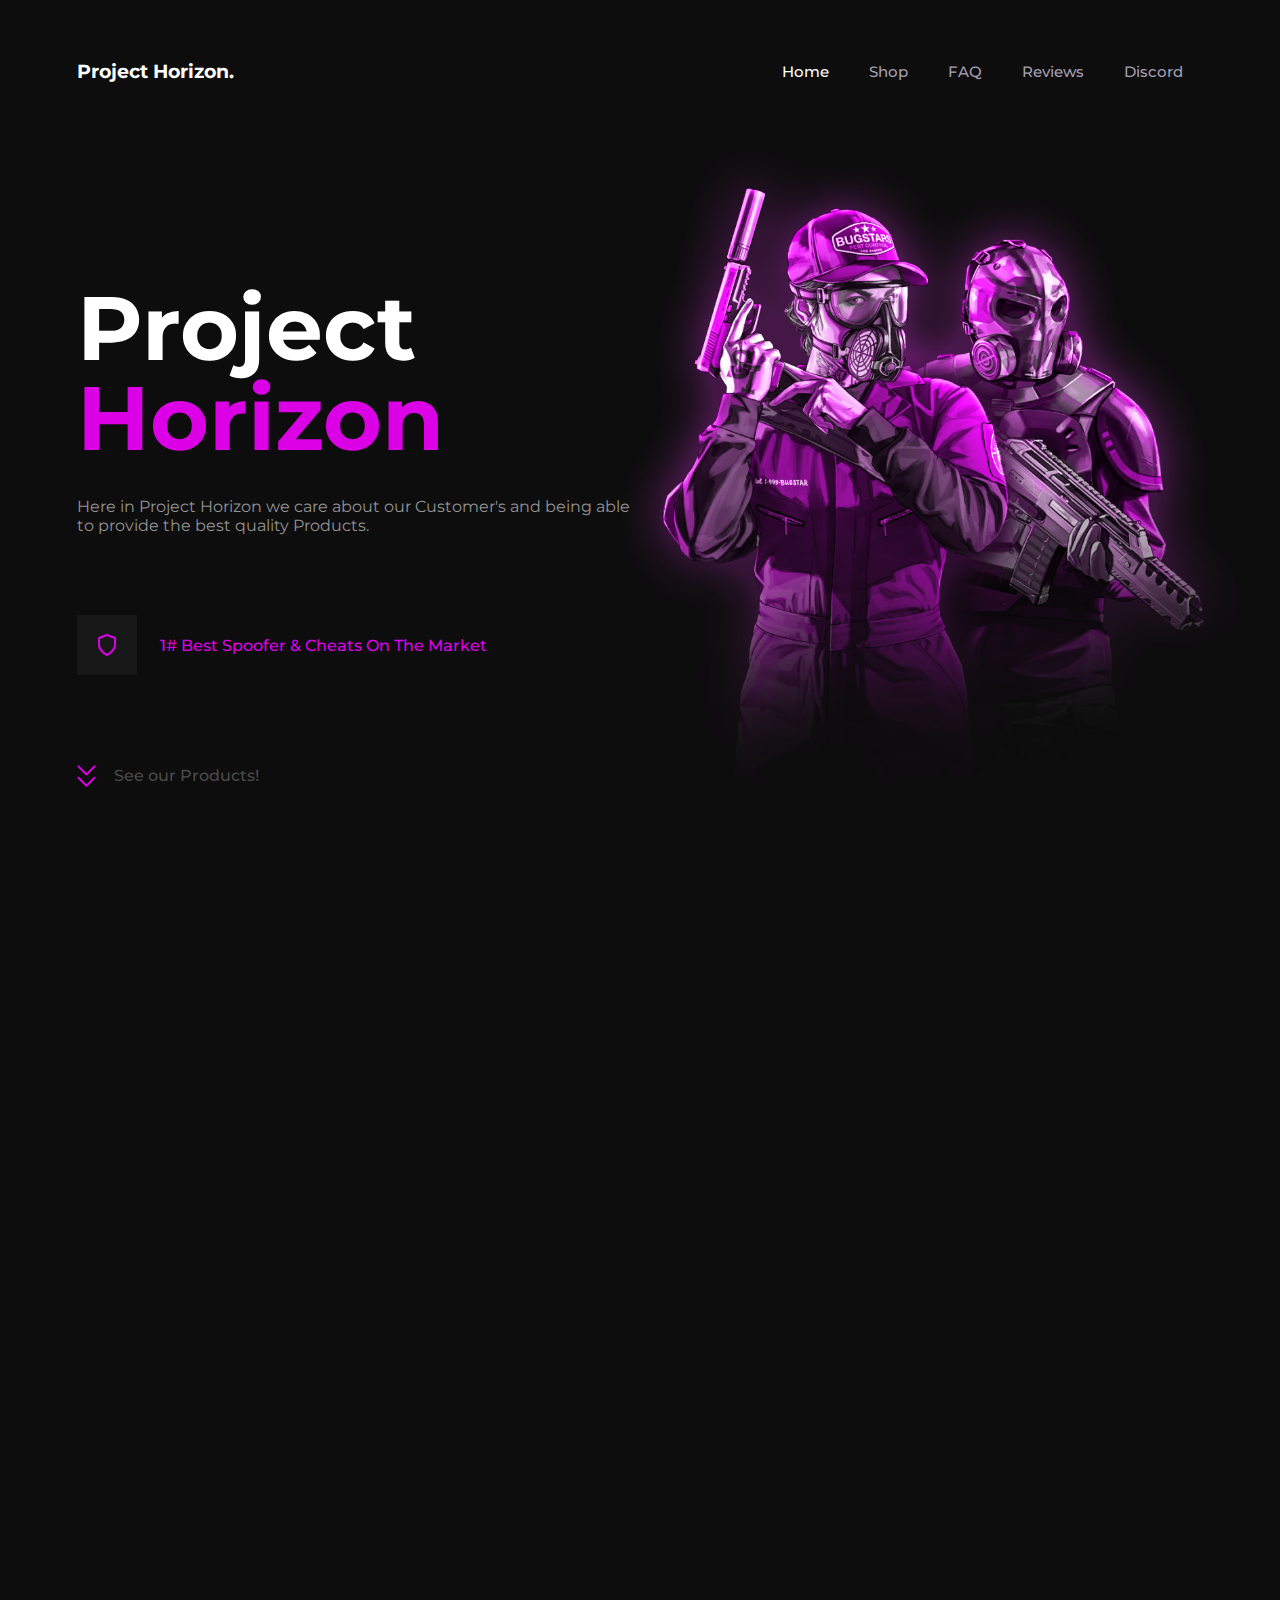
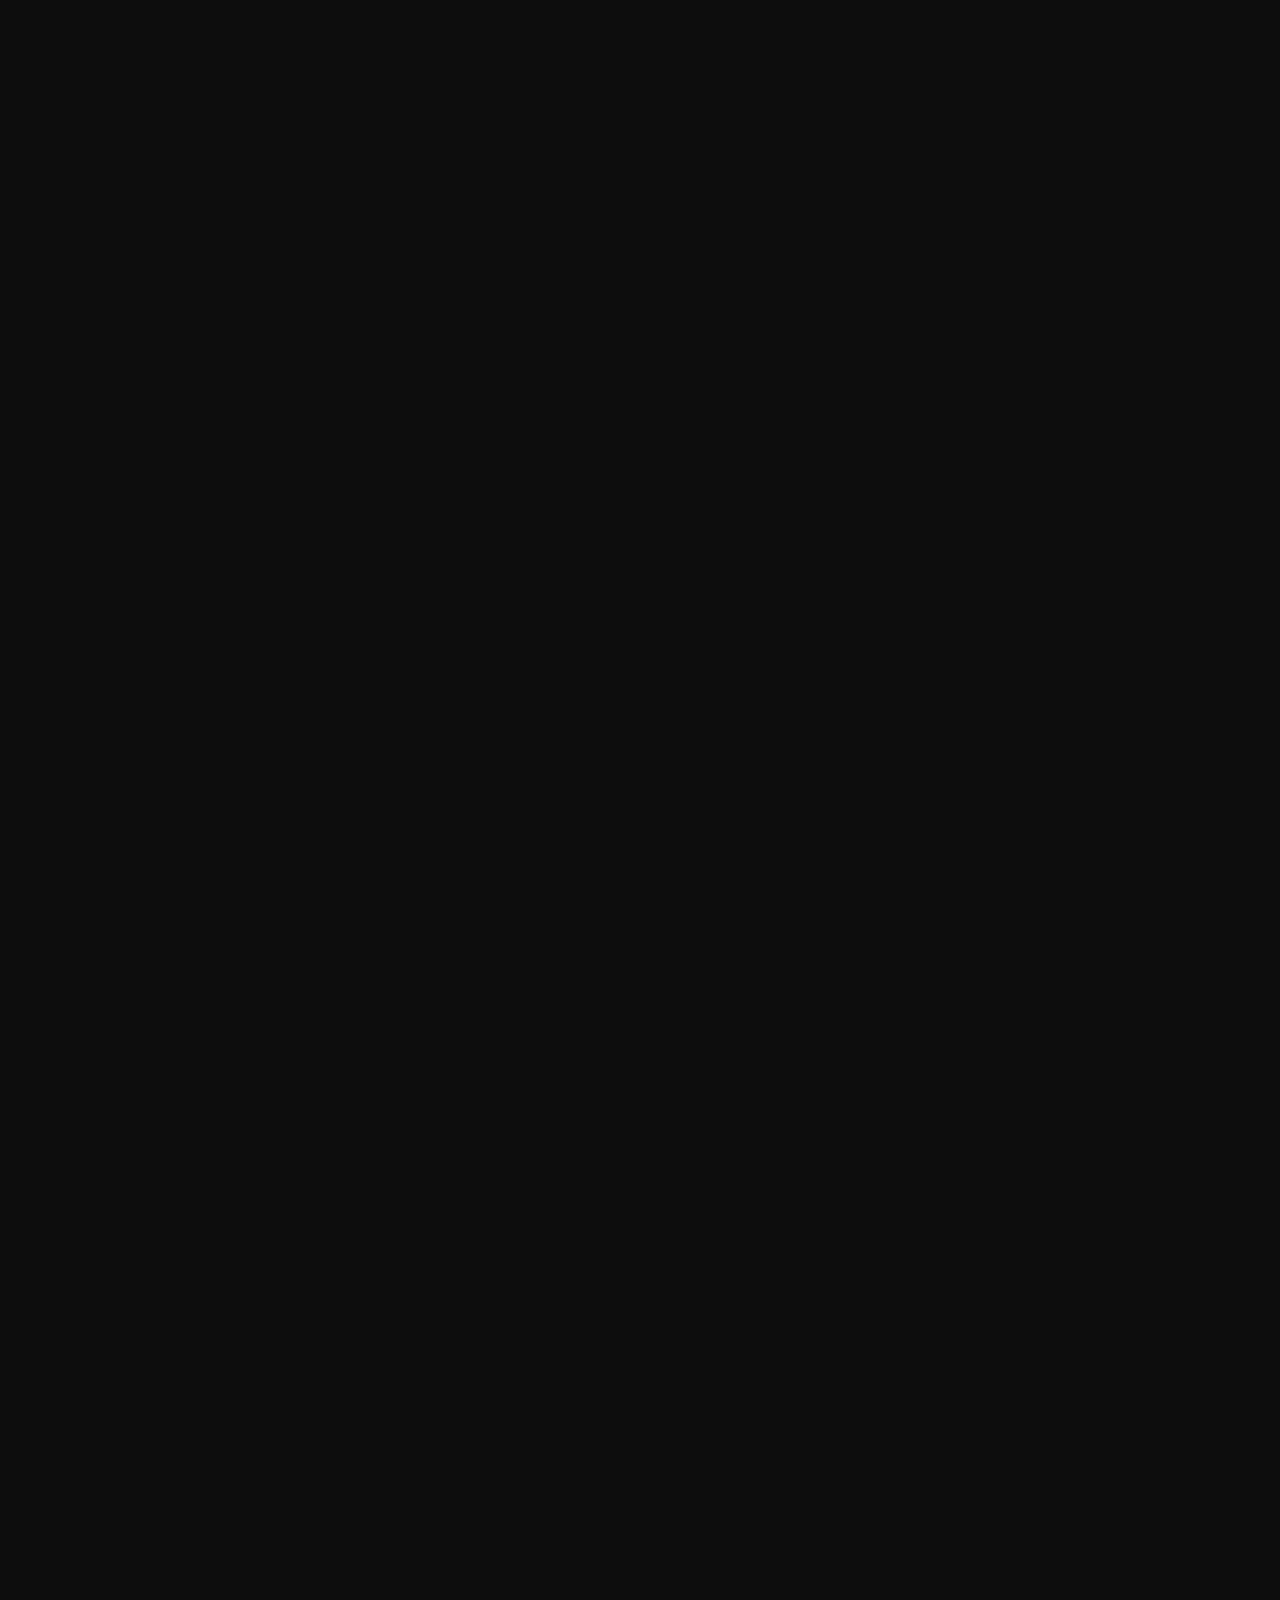
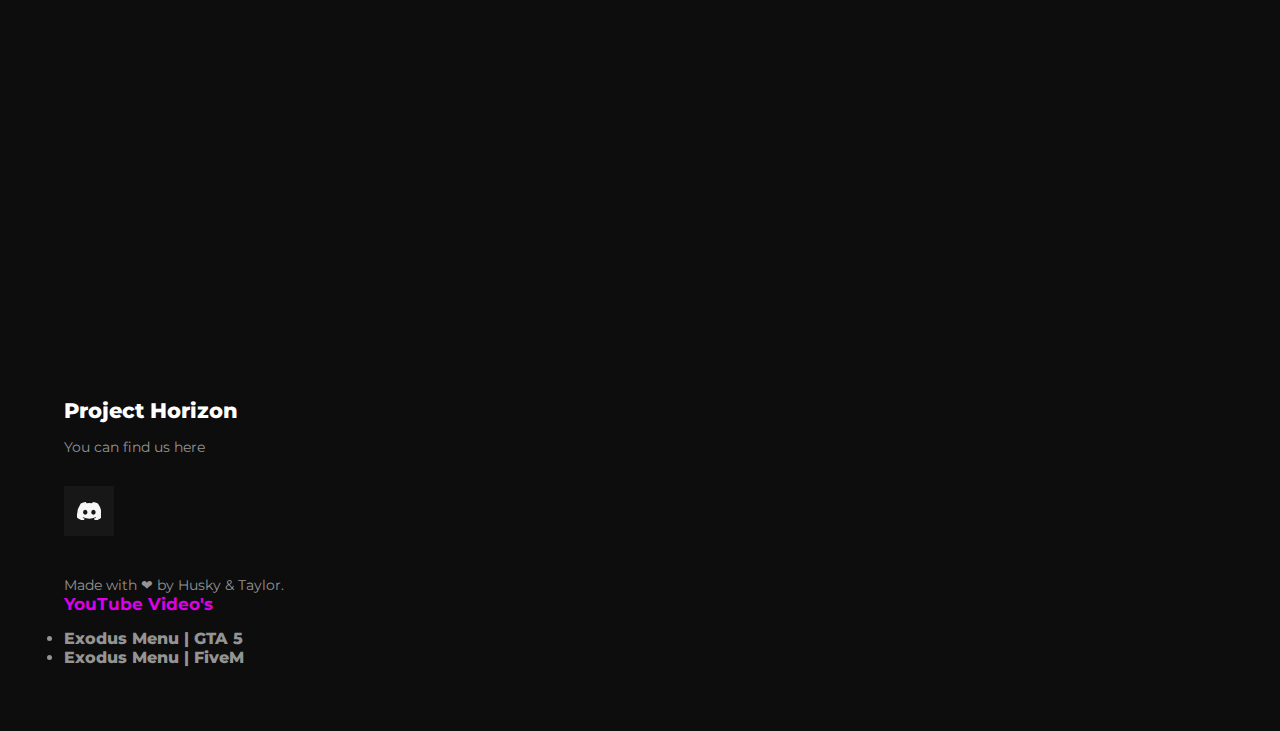
==== oldindex.html @ 467a7814 "Update oldindex.html" ====
<!doctype html>
<html lang="en">
<head>

    <meta charset="UTF-8">
    <meta name="viewport"
          content="width=device-width, user-scalable=no, initial-scale=1.0, maximum-scale=1.0, minimum-scale=1.0">
    <meta http-equiv="X-UA-Compatible" content="ie=edge">
    <title>Project Horizon</title>
    <link rel="icon" type="image/png" href="logo.gif">
    <meta property="og:author" content="Made with ❤ by Husky & Taylor">
    <meta property="og:title" content="Project Horizon">
    <meta property="og:description" content="Best Store for FiveM & Fortnite Stuff and Spoofer!">
    <meta property="og:image" content="https://media.discordapp.net/attachments/1210986960844230666/1210987012300218428/static_1.png?ex=65ec8e8a&is=65da198a&hm=c82b6a578f6dd87b42984895f320e7ad347f257f00403b26d12f9d85b99ec0ca&=&format=webp&quality=lossless">
    <meta property="og:url" content=" ">
    <meta content="#5865F2" data-react-helmet="true" name="theme-color" />
    
    <!--  CSS  -->
    <link rel="stylesheet" href="https://cdn.sellix.io/static/css/embed.css">
    <link rel="stylesheet" href="assets/css/colors.css">
    <link rel="stylesheet" href="assets/css/general.css">
    <link rel="stylesheet" href="./assets/css/navbar.css">
    <link rel="stylesheet" href="./assets/css/header.css">
    <link rel="stylesheet" href="./assets/css/about.css">
    <link rel="stylesheet" href="./assets/css/shop.css">
    <link rel="stylesheet" href="./assets/css/faq.css">
    <link rel="stylesheet" href="./assets/css/reviews.css">
    <link rel="stylesheet" href="./assets/css/footer.css">

</head>
<body>

<div class="app">

    <div class="section__navbar">
        <div class="navbar">
            <div class="navbar__header">
                <a href="" class="navbar__brand">
                    Project Horizon.
                </a>

                <div class="navbar__menu" onclick="navbar()">
                    <svg xmlns="http://www.w3.org/2000/svg" width="20" height="14" viewBox="0 0 20 14">
                        <g id="menu" transform="translate(-2 -5)">
                            <line id="Line_1" data-name="Line 1" x2="15" transform="translate(6 12)" fill="none"
                                  stroke="#fff" stroke-linecap="round" stroke-linejoin="round" stroke-width="2"/>
                            <line id="Line_2" data-name="Line 2" x2="18" transform="translate(3 6)" fill="none"
                                  stroke="#fff" stroke-linecap="round" stroke-linejoin="round" stroke-width="2"/>
                            <line id="Line_3" data-name="Line 3" x2="18" transform="translate(3 18)" fill="none"
                                  stroke="#fff" stroke-linecap="round" stroke-linejoin="round" stroke-width="2"/>
                        </g>
                    </svg>
                </div>
            </div>

            <div class="navbar__nav" id="navbarNav">

                <ul>
                    <a class='navbar__href' href='/'>
                        <li class="navbar__link active">Home</li>
                    </a>
                    <a class='navbar__href' href='/#shop'>
                        <li class="navbar__link">Shop</li>
                    </a>
                    <a class='navbar__href' href='/#faq'>
                        <li class="navbar__link">FAQ</li>
                    </a>
                    <a class='navbar__href' href='/#reviews'>
                        <li class="navbar__link">Reviews</li>
                    </a>
                    </a>
                    <a class='navbar__href' href='https://discord.gg/xCcTd9R7WG' target="_blank">
                        <li class="navbar__link">Discord</li>
                    </a>
<!-- <a href="terms.html" class="navbar__href"> 
    <li class="navbar__link">Terms</li>
</a> -->

                </ul>

            </div>

        </div>

    </div>

    <div class="section__header animation">

        <div class="header__circle">

                <img class="micheal" src="./assets/img/char-both.png"  alt="">


        </div>

        <div class="header__content">


            <h1 class="header__title">
                <span>Project</span>
                Horizon
                
            </h1>

            <p class="header__description">
                Here in Project Horizon we care about our Customer's and being able to provide the best quality Products.
            </p>

            <div class="header__info">
                <div class="header__square">
                    <svg xmlns="http://www.w3.org/2000/svg" width="18" height="22" viewBox="0 0 18 22">
                        <path id="shield" d="M12,22s8-4,8-10V5L12,2,4,5v7C4,18,12,22,12,22Z"
                              transform="translate(-3 -1)" fill="none" stroke="#0070ff" stroke-linecap="round"
                              stroke-linejoin="round" stroke-width="2"/>
                    </svg>
                </div>
                1# Best Spoofer & Cheats On The Market
            </div>

            <a href="#shop" class="header__arrow">
                <svg class="header__arrow__icon" xmlns="http://www.w3.org/2000/svg" width="18.949" height="21.759" viewBox="0 0 18.949 21.759">
                    <g id="chevrons-down" transform="translate(-5.586 -4.586)">
                        <path id="Path_1" data-name="Path 1" d="M7,13l8.06,8.06L23.121,13" transform="translate(0 4.285)" fill="none" stroke="#4a4a4a" stroke-linecap="round" stroke-linejoin="round" stroke-width="2"/>
                        <path id="Path_2" data-name="Path 2" d="M7,6l8.06,8.06L23.121,6" fill="none" stroke="#4a4a4a" stroke-linecap="round" stroke-linejoin="round" stroke-width="2"/>
                    </g>
                </svg>

                See our Products!
            </a>

        </div>

    </div>

    <div id="shop" class="section__shop animation">

        <h1 class="shop__title">Shop</h1>
        <p class="shop__description">- Best Store for FiveM and other more Games..</p>

        <div class="shop__categories">

            <div class="shop__category active" data-category-index="1">
                FiveM
            </div>
            
            <div class="shop__category" data-category-index="2">
                Fortnite
            </div>

            <div class="shop__category" data-category-index="3">
                GTA 5
            </div>

            
        </div>


        <div class="shop__cards" id="category-1">

            <div class="row">

<div class="col-lg-4">
    <div class="shop__card">
        <img class="shop__icon" src="https://cdn.discordapp.com/attachments/1210986960844230666/1210987063097426003/standard_1.gif?ex=65ec8e96&is=65da1996&hm=a2190d89557ef2be9531307404c32d0a5b08fa68f4cd0dd2d098171549d607f7&" width="58" height="68">
        <h2 class="shop__card__title">Project Horizon</h2>
        <p class="shop__card__description">Project Horizon is the Best Undetected FiveM Cheat. with many Troll Options and other Nice Stuff!</p>
        <p class="shop__card__price">Price <span>14.99$</span></p>
        <div data-sellix-product="65d9f8b37f051" type="submit" alt="Buy Now with sellix.io" class="shop__card__purchase">
            <svg class="shop__card__icon" xmlns="http://www.w3.org/2000/svg" width="16.586" height="17.624" viewBox="0 0 15.586 16.624">
               <g id="shopping-bag" transform="translate(1 1)">
                    <path id="Path_3" data-name="Path 3" d="M5.194,2,3,4.925V15.161a1.462,1.462,0,0,0,1.462,1.462H14.7a1.462,1.462,0,0,0,1.462-1.462V4.925L13.968,2Z" transform="translate(-2.575 -2)" fill="none" stroke="#0070ff" stroke-linecap="round" stroke-linejoin="round" stroke-width="2"/>
                    <line id="Line_2" data-name="Line 2" x2="13.586" transform="translate(0 2.736)" fill="none" stroke="#0070ff" stroke-linecap="round" stroke-linejoin="round" stroke-width="2"/>
                    <path id="Path_4" data-name="Path 4" d="M13.849,10A2.925,2.925,0,0,1,8,10" transform="translate(-3.92 -4.151)" fill="none" stroke="#0070ff" stroke-linecap="round" stroke-linejoin="round" stroke-width="2"/>
            </svg>
            Purchase
        </div>
    </div>
</div>



<script>
    function openLinkInNewTab(link) {
        // Use window.open to open the link in a new tab
        window.open(link, '_blank');
    }
</script>
                
    


                



            </div>

        </div>
    <div class="shop__cards" id="category-2" style="display: none;">

        <div class="row">

            <div class="col-lg-4">
                <div class="shop__card">
                    <img class="shop__icon" src="https://cdn.discordapp.com/attachments/1210986960844230666/1210987063097426003/standard_1.gif?ex=65ec8e96&is=65da1996&hm=a2190d89557ef2be9531307404c32d0a5b08fa68f4cd0dd2d098171549d607f7&" width="58" height="68">
                    <h2 class="shop__card__title">Fortnite Cheat</h2>
                    <p class="shop__card__description">We Selling the Best Undetected Fortnite Cheat!</p>
                    <p class="shop__card__price">Price <span>29.99$</span></p>
                    <div data-sellix-group="65dcdecfa6529" type="submit" alt="Buy Now with sellix.io" class="shop__card__purchase">
                        <svg class="shop__card__icon" xmlns="http://www.w3.org/2000/svg" width="16.586" height="17.624" viewBox="0 0 15.586 16.624">
                            <g id="shopping-bag" transform="translate(1 1)">
                                <path id="Path_3" data-name="Path 3" d="M5.194,2,3,4.925V15.161a1.462,1.462,0,0,0,1.462,1.462H14.7a1.462,1.462,0,0,0,1.462-1.462V4.925L13.968,2Z" transform="translate(-2.575 -2)" fill="none" stroke="#0070ff" stroke-linecap="round" stroke-linejoin="round" stroke-width="2"/>
                                <line id="Line_2" data-name="Line 2" x2="13.586" transform="translate(0 2.736)" fill="none" stroke="#0070ff" stroke-linecap="round" stroke-linejoin="round" stroke-width="2"/>
                                <path id="Path_4" data-name="Path 4" d="M13.849,10A2.925,2.925,0,0,1,8,10" transform="translate(-3.92 -4.151)" fill="none" stroke="#0070ff" stroke-linecap="round" stroke-linejoin="round" stroke-width="2"/>
                            </g>
                        </svg>
                        Purchase
                    </div>
                </div>
            </div>
            <div class="col-lg-4">
                <div class="shop__card">
                    <img class="shop__icon" src="https://cdn.discordapp.com/attachments/1210986960844230666/1210987063097426003/standard_1.gif?ex=65ec8e96&is=65da1996&hm=a2190d89557ef2be9531307404c32d0a5b08fa68f4cd0dd2d098171549d607f7&" width="58" height="68">
                    <h2 class="shop__card__title">Fortnite Spoofer</h2>
                    <p class="shop__card__description">If you got Banned in Fortnite then you are here in the right place.</p>
                    <p class="shop__card__price">Price <span>24.99$</span></p>
                    <div data-sellix-product="65d9d39a22340" type="submit" alt="Buy Now with sellix.io" class="shop__card__purchase">
                        <svg class="shop__card__icon" xmlns="http://www.w3.org/2000/svg" width="16.586" height="17.624" viewBox="0 0 15.586 16.624">
                            <g id="shopping-bag" transform="translate(1 1)">
                                <path id="Path_3" data-name="Path 3" d="M5.194,2,3,4.925V15.161a1.462,1.462,0,0,0,1.462,1.462H14.7a1.462,1.462,0,0,0,1.462-1.462V4.925L13.968,2Z" transform="translate(-2.575 -2)" fill="none" stroke="#0070ff" stroke-linecap="round" stroke-linejoin="round" stroke-width="2"/>
                                <line id="Line_2" data-name="Line 2" x2="13.586" transform="translate(0 2.736)" fill="none" stroke="#0070ff" stroke-linecap="round" stroke-linejoin="round" stroke-width="2"/>
                                <path id="Path_4" data-name="Path 4" d="M13.849,10A2.925,2.925,0,0,1,8,10" transform="translate(-3.92 -4.151)" fill="none" stroke="#0070ff" stroke-linecap="round" stroke-linejoin="round" stroke-width="2"/>
                            </g>
                        </svg>
                        Purchase
                    </div>
                </div>
                               
            </div>

                
    


                

              </div>
            
          </div>
        <div class="shop__cards" id="category-3" style="display: none;">

            <div class="row">

<div class="col-lg-4">
    <div class="shop__card">
        <img class="shop__icon" src="https://cdn.discordapp.com/attachments/1210986960844230666/1210987063097426003/standard_1.gif?ex=65ec8e96&is=65da1996&hm=a2190d89557ef2be9531307404c32d0a5b08fa68f4cd0dd2d098171549d607f7&" width="58" height="68">
        <h2 class="shop__card__title">Exodus GTA</h2>
        <p class="shop__card__description">Exodus is the Best Free Undetected GTA5 Online Mod Menu..</p>
        <p class="shop__card__price">Price <span>FREE</span></p>
        <div class="shop__card__purchase" onclick="openLinkInNewTab('Exodus.exe')">
            <svg class="download-icon" xmlns="http://www.w3.org/2000/svg" width="16" height="16" viewBox="0 0 16 16">
                <g id="download-icon" transform="translate(1 1)">
                    <!-- Arrow pointing down -->
                    <path id="Path_3" data-name="Path 3" d="M8,13.621,2.879,8.5H5.464V2h4.657V8.5H13.7Z" transform="translate(-2.575 -2)" fill="none" stroke="#0070ff" stroke-linecap="round" stroke-linejoin="round" stroke-width="2"/>
                    <!-- Line under the arrow -->
                    <line id="Line_2" data-name="Line 2" x2="13.586" transform="translate(0 12.736)" fill="none" stroke="#0070ff" stroke-linecap="round" stroke-linejoin="round" stroke-width="2"/>
                </g>
            </svg>
            Download
        </div>

        <!-- Add another button below -->
        <div class="shop__card__purchase" onclick="openLinkInNewTab('AnotherLink.exe')">
            <!-- You can customize the icon and text for the new button as needed -->
            <svg class="another-icon" xmlns="http://www.w3.org/2000/svg" width="16" height="16" viewBox="0 0 16 16">
                <!-- Add your icon path here -->
            </svg>
            Another Action
        </div>
    </div>
</div>

                
            </div>
        
            </div>
        </div>

    </div>
</div>


    <div id="reviews" class="section__reviews animation">

        <h1 class="reviews__title">Reviews</h1>

        <div class="reviews__cards">

            <div class="row">

                <div class="col-lg-4">

                    <div class="reviews__card">

                        <h3 class="reviews__card__name">Duploo</h3>

                        <div class="reviews__stars">

                            <svg xmlns="http://www.w3.org/2000/svg" width="22" height="21.02" viewBox="0 0 22 21.02">
                                <path id="star"
                                      d="M12,2l3.09,6.26L22,9.27l-5,4.87,1.18,6.88L12,17.77,5.82,21.02,7,14.14,2,9.27,8.91,8.26Z"
                                      transform="translate(-1 -1)" fill="none" stroke="#0070ff" stroke-linecap="round"
                                      stroke-linejoin="round" stroke-width="2"/>
                            </svg>

                            <svg xmlns="http://www.w3.org/2000/svg" width="22" height="21.02" viewBox="0 0 22 21.02">
                                <path id="star"
                                      d="M12,2l3.09,6.26L22,9.27l-5,4.87,1.18,6.88L12,17.77,5.82,21.02,7,14.14,2,9.27,8.91,8.26Z"
                                      transform="translate(-1 -1)" fill="none" stroke="#0070ff" stroke-linecap="round"
                                      stroke-linejoin="round" stroke-width="2"/>
                            </svg>

                            <svg xmlns="http://www.w3.org/2000/svg" width="22" height="21.02" viewBox="0 0 22 21.02">
                                <path id="star"
                                      d="M12,2l3.09,6.26L22,9.27l-5,4.87,1.18,6.88L12,17.77,5.82,21.02,7,14.14,2,9.27,8.91,8.26Z"
                                      transform="translate(-1 -1)" fill="none" stroke="#0070ff" stroke-linecap="round"
                                      stroke-linejoin="round" stroke-width="2"/>
                            </svg>

                            <svg xmlns="http://www.w3.org/2000/svg" width="22" height="21.02" viewBox="0 0 22 21.02">
                                <path id="star"
                                      d="M12,2l3.09,6.26L22,9.27l-5,4.87,1.18,6.88L12,17.77,5.82,21.02,7,14.14,2,9.27,8.91,8.26Z"
                                      transform="translate(-1 -1)" fill="none" stroke="#0070ff" stroke-linecap="round"
                                      stroke-linejoin="round" stroke-width="2"/>
                            </svg>

                            <svg class="reviews__negative" xmlns="http://www.w3.org/2000/svg" width="22" height="21.02" viewBox="0 0 22 21.02">
                                <path id="star"
                                      d="M12,2l3.09,6.26L22,9.27l-5,4.87,1.18,6.88L12,17.77,5.82,21.02,7,14.14,2,9.27,8.91,8.26Z"
                                      transform="translate(-1 -1)" fill="none" stroke="#949494" stroke-linecap="round"
                                      stroke-linejoin="round" stroke-width="2"/>
                            </svg>

                        </div>

                        <p class="reviews__card__review">
                            10/10 spoofer
                        </p>

                    </div>

                </div>

                <div class="col-lg-4">

                    <div class="reviews__card">

                        <h3 class="reviews__card__name">KH4N🐐</h3>

                        <div class="reviews__stars">

                            <svg xmlns="http://www.w3.org/2000/svg" width="22" height="21.02" viewBox="0 0 22 21.02">
                                <path id="star"
                                      d="M12,2l3.09,6.26L22,9.27l-5,4.87,1.18,6.88L12,17.77,5.82,21.02,7,14.14,2,9.27,8.91,8.26Z"
                                      transform="translate(-1 -1)" fill="none" stroke="#0070ff" stroke-linecap="round"
                                      stroke-linejoin="round" stroke-width="2"/>
                            </svg>

                            <svg xmlns="http://www.w3.org/2000/svg" width="22" height="21.02" viewBox="0 0 22 21.02">
                                <path id="star"
                                      d="M12,2l3.09,6.26L22,9.27l-5,4.87,1.18,6.88L12,17.77,5.82,21.02,7,14.14,2,9.27,8.91,8.26Z"
                                      transform="translate(-1 -1)" fill="none" stroke="#0070ff" stroke-linecap="round"
                                      stroke-linejoin="round" stroke-width="2"/>
                            </svg>

                            <svg xmlns="http://www.w3.org/2000/svg" width="22" height="21.02" viewBox="0 0 22 21.02">
                                <path id="star"
                                      d="M12,2l3.09,6.26L22,9.27l-5,4.87,1.18,6.88L12,17.77,5.82,21.02,7,14.14,2,9.27,8.91,8.26Z"
                                      transform="translate(-1 -1)" fill="none" stroke="#0070ff" stroke-linecap="round"
                                      stroke-linejoin="round" stroke-width="2"/>
                            </svg>

                            <svg xmlns="http://www.w3.org/2000/svg" width="22" height="21.02" viewBox="0 0 22 21.02">
                                <path id="star"
                                      d="M12,2l3.09,6.26L22,9.27l-5,4.87,1.18,6.88L12,17.77,5.82,21.02,7,14.14,2,9.27,8.91,8.26Z"
                                      transform="translate(-1 -1)" fill="none" stroke="#0070ff" stroke-linecap="round"
                                      stroke-linejoin="round" stroke-width="2"/>
                            </svg>

                            <svg xmlns="http://www.w3.org/2000/svg" width="22" height="21.02" viewBox="0 0 22 21.02">
                                <path id="star"
                                      d="M12,2l3.09,6.26L22,9.27l-5,4.87,1.18,6.88L12,17.77,5.82,21.02,7,14.14,2,9.27,8.91,8.26Z"
                                      transform="translate(-1 -1)" fill="none" stroke="#949494" stroke-linecap="round"
                                      stroke-linejoin="round" stroke-width="2"/>
                            </svg>

                        </div>

                        <p class="reviews__card__review">
                            +rep bought a lifetime key honestly loved their ui simple and clean 0 ego reply fast best in the cord tbh
                        </p>

                    </div>

                </div>

                <div class="col-lg-4">

                    <div class="reviews__card">

                        <h3 class="reviews__card__name">floogy                        </h3>

                        <div class="reviews__stars">

                            <svg xmlns="http://www.w3.org/2000/svg" width="22" height="21.02" viewBox="0 0 22 21.02">
                                <path id="star"
                                      d="M12,2l3.09,6.26L22,9.27l-5,4.87,1.18,6.88L12,17.77,5.82,21.02,7,14.14,2,9.27,8.91,8.26Z"
                                      transform="translate(-1 -1)" fill="none" stroke="#0070ff" stroke-linecap="round"
                                      stroke-linejoin="round" stroke-width="2"/>
                            </svg>

                            <svg xmlns="http://www.w3.org/2000/svg" width="22" height="21.02" viewBox="0 0 22 21.02">
                                <path id="star"
                                      d="M12,2l3.09,6.26L22,9.27l-5,4.87,1.18,6.88L12,17.77,5.82,21.02,7,14.14,2,9.27,8.91,8.26Z"
                                      transform="translate(-1 -1)" fill="none" stroke="#0070ff" stroke-linecap="round"
                                      stroke-linejoin="round" stroke-width="2"/>
                            </svg>

                            <svg xmlns="http://www.w3.org/2000/svg" width="22" height="21.02" viewBox="0 0 22 21.02">
                                <path id="star"
                                      d="M12,2l3.09,6.26L22,9.27l-5,4.87,1.18,6.88L12,17.77,5.82,21.02,7,14.14,2,9.27,8.91,8.26Z"
                                      transform="translate(-1 -1)" fill="none" stroke="#0070ff" stroke-linecap="round"
                                      stroke-linejoin="round" stroke-width="2"/>
                            </svg>

                            <svg xmlns="http://www.w3.org/2000/svg" width="22" height="21.02" viewBox="0 0 22 21.02">
                                <path id="star"
                                      d="M12,2l3.09,6.26L22,9.27l-5,4.87,1.18,6.88L12,17.77,5.82,21.02,7,14.14,2,9.27,8.91,8.26Z"
                                      transform="translate(-1 -1)" fill="none" stroke="#0070ff" stroke-linecap="round"
                                      stroke-linejoin="round" stroke-width="2"/>
                            </svg>

                            <svg xmlns="http://www.w3.org/2000/svg" width="22" height="21.02" viewBox="0 0 22 21.02">
                                <path id="star"
                                      d="M12,2l3.09,6.26L22,9.27l-5,4.87,1.18,6.88L12,17.77,5.82,21.02,7,14.14,2,9.27,8.91,8.26Z"
                                      transform="translate(-1 -1)" fill="none" stroke="#949494" stroke-linecap="round"
                                      stroke-linejoin="round" stroke-width="2"/>
                            </svg>

                        </div>

                        <p class="reviews__card__review">
                            +rep the mdf best spoofer i have never see, fast unban, clean design, easy spoof
                        </p>

                    </div>

                </div>

                <div class="col-lg-4">

                    <div class="reviews__card">

                        <h3 class="reviews__card__name">Michnea                        </h3>

                        <div class="reviews__stars">

                            <svg xmlns="http://www.w3.org/2000/svg" width="22" height="21.02" viewBox="0 0 22 21.02">
                                <path id="star"
                                      d="M12,2l3.09,6.26L22,9.27l-5,4.87,1.18,6.88L12,17.77,5.82,21.02,7,14.14,2,9.27,8.91,8.26Z"
                                      transform="translate(-1 -1)" fill="none" stroke="#0070ff" stroke-linecap="round"
                                      stroke-linejoin="round" stroke-width="2"/>
                            </svg>

                            <svg xmlns="http://www.w3.org/2000/svg" width="22" height="21.02" viewBox="0 0 22 21.02">
                                <path id="star"
                                      d="M12,2l3.09,6.26L22,9.27l-5,4.87,1.18,6.88L12,17.77,5.82,21.02,7,14.14,2,9.27,8.91,8.26Z"
                                      transform="translate(-1 -1)" fill="none" stroke="#0070ff" stroke-linecap="round"
                                      stroke-linejoin="round" stroke-width="2"/>
                            </svg>

                            <svg xmlns="http://www.w3.org/2000/svg" width="22" height="21.02" viewBox="0 0 22 21.02">
                                <path id="star"
                                      d="M12,2l3.09,6.26L22,9.27l-5,4.87,1.18,6.88L12,17.77,5.82,21.02,7,14.14,2,9.27,8.91,8.26Z"
                                      transform="translate(-1 -1)" fill="none" stroke="#0070ff" stroke-linecap="round"
                                      stroke-linejoin="round" stroke-width="2"/>
                            </svg>

                            <svg xmlns="http://www.w3.org/2000/svg" width="22" height="21.02" viewBox="0 0 22 21.02">
                                <path id="star"
                                      d="M12,2l3.09,6.26L22,9.27l-5,4.87,1.18,6.88L12,17.77,5.82,21.02,7,14.14,2,9.27,8.91,8.26Z"
                                      transform="translate(-1 -1)" fill="none" stroke="#0070ff" stroke-linecap="round"
                                      stroke-linejoin="round" stroke-width="2"/>
                            </svg>

                            <svg xmlns="http://www.w3.org/2000/svg" width="22" height="21.02" viewBox="0 0 22 21.02">
                                <path id="star"
                                      d="M12,2l3.09,6.26L22,9.27l-5,4.87,1.18,6.88L12,17.77,5.82,21.02,7,14.14,2,9.27,8.91,8.26Z"
                                      transform="translate(-1 -1)" fill="none" stroke="#949494" stroke-linecap="round"
                                      stroke-linejoin="round" stroke-width="2"/>
                            </svg>

                        </div>

                        <p class="reviews__card__review">
                            +rep BEST OF THE BEST SPOFF,Now i hacking on fplayt very good
                        </p>

                    </div>

                </div>

            </div>

        </div>

    </div>

    <div id="faq" class="section__faq animation">

        <h1 class="faq__title">FAQ</h1>
        <p class="faq__description"> </p>

        <div class="faq__cards">

            <div class="row">

                <div class="col-lg-2">

                    <div class="faq__card">

                        <div class="faq__card__text">
                            <h2 class="faq__card__text__title">Buy with Gift Card's?</h2>
                            <p class="faq__card__description"></p>
                        </div>

                        <div class="faq__card__plus">
                            <svg xmlns="http://www.w3.org/2000/svg" width="21" height="20" viewBox="0 0 21 20">
                                <g id="plus" transform="translate(1 0.818)">
                                    <line id="Line_3" data-name="Line 3" y2="18" transform="translate(10 0.182)"
                                          fill="none" stroke="#0070ff" stroke-linecap="round" stroke-linejoin="round"
                                          stroke-width="2"/>
                                    <line id="Line_4" data-name="Line 4" x2="19" transform="translate(0 9.182)"
                                          fill="none" stroke="#0070ff" stroke-linecap="round" stroke-linejoin="round"
                                          stroke-width="2"/>
                                </g>
                            </svg>
                        </div>

                    </div>

                    <div class="faq__card__content" style="display: none;">
                        To Buy with Gift Card's Open a Ticket in our Discord.                    </div>

                </div>

                <div class="col-lg-2">

                    <div class="faq__card">

                        <div class="faq__card__text">
                            <h2 class="faq__card__text__title">Buy with PayPal?</h2>
                        </div>

                        <div class="faq__card__plus">
                            <svg xmlns="http://www.w3.org/2000/svg" width="21" height="20" viewBox="0 0 21 20">
                                <g id="plus" transform="translate(1 0.818)">
                                    <line id="Line_3" data-name="Line 3" y2="18" transform="translate(10 0.182)"
                                          fill="none" stroke="#0070ff" stroke-linecap="round" stroke-linejoin="round"
                                          stroke-width="2"/>
                                    <line id="Line_4" data-name="Line 4" x2="19" transform="translate(0 9.182)"
                                          fill="none" stroke="#0070ff" stroke-linecap="round" stroke-linejoin="round"
                                          stroke-width="2"/>
                                </g>
                            </svg>
                        </div>

                    </div>

                    <div class="faq__card__content" style="display: none;">
                        To Buy with PayPal Open a Ticket in our Discord.                     </div>

                </div>

                <div class="col-lg-2">

                    <div class="faq__card">

                        <div class="faq__card__text">
                            <h2 class="faq__card__text__title">BAN</h2>
                        </div>

                        <div class="faq__card__plus">
                            <svg xmlns="http://www.w3.org/2000/svg" width="21" height="20" viewBox="0 0 21 20">
                                <g id="plus" transform="translate(1 0.818)">
                                    <line id="Line_3" data-name="Line 3" y2="18" transform="translate(10 0.182)"
                                          fill="none" stroke="#0070ff" stroke-linecap="round" stroke-linejoin="round"
                                          stroke-width="2"/>
                                    <line id="Line_4" data-name="Line 4" x2="19" transform="translate(0 9.182)"
                                          fill="none" stroke="#0070ff" stroke-linecap="round" stroke-linejoin="round"
                                          stroke-width="2"/>
                                </g>
                            </svg>
                        </div>
                    </div>

                    <div class="faq__card__content" style="display: none;">
                        Can i get Banned in other Games for use Project Horizon? No                    </div>

                </div>

                <div class="col-lg-2">

                    <div class="faq__card">

                        <div class="faq__card__text">
                            <h2 class="faq__card__text__title">Stream Proof</h2>
                        </div>

                        <div class="faq__card__plus">
                            <svg xmlns="http://www.w3.org/2000/svg" width="21" height="20" viewBox="0 0 21 20">
                                <g id="plus" transform="translate(1 0.818)">
                                    <line id="Line_3" data-name="Line 3" y2="18" transform="translate(10 0.182)"
                                          fill="none" stroke="#0070ff" stroke-linecap="round" stroke-linejoin="round"
                                          stroke-width="2"/>
                                    <line id="Line_4" data-name="Line 4" x2="19" transform="translate(0 9.182)"
                                          fill="none" stroke="#0070ff" stroke-linecap="round" stroke-linejoin="round"
                                          stroke-width="2"/>
                                </g>
                            </svg>
                        </div>

                    </div>

                    <div class="faq__card__content" style="display: none;">
                        This Software have Stream Proof? Yes                    </div>

                </div>

            </div>

        </div>

    </div>

    <div class="section__footer">

        <div class="row ">

            <div class="col-lg-2">

                <a href="" class="footer__brand">
                   Project Horizon
                </a>

                <div class="footer__description">
                   You can find us here
                </div>

                <div class="footer__social">

                    <a href="https://discord.gg/Bk27rJ8agv">
                        <div class="footer__social__square">
                            <svg xmlns="http://www.w3.org/2000/svg" width="24.674" height="18.799"
                                 viewBox="0 0 24.674 18.799">
                                <path id="discord-brands"
                                      d="M46.92,33.587a.063.063,0,0,0-.032-.029A20.355,20.355,0,0,0,41.865,32a.076.076,0,0,0-.081.038,14.161,14.161,0,0,0-.625,1.284,18.793,18.793,0,0,0-5.641,0,12.99,12.99,0,0,0-.635-1.284A.079.079,0,0,0,34.8,32a20.3,20.3,0,0,0-5.022,1.557.072.072,0,0,0-.033.028A20.809,20.809,0,0,0,26.1,47.624a.085.085,0,0,0,.032.058A20.464,20.464,0,0,0,32.3,50.8a.08.08,0,0,0,.087-.028,14.611,14.611,0,0,0,1.26-2.05.078.078,0,0,0-.043-.109,13.477,13.477,0,0,1-1.925-.917.079.079,0,0,1-.008-.131c.129-.1.259-.2.382-.3a.076.076,0,0,1,.08-.011,14.6,14.6,0,0,0,12.4,0,.076.076,0,0,1,.081.01c.124.1.253.2.383.3a.079.079,0,0,1-.007.131,12.648,12.648,0,0,1-1.926.916.079.079,0,0,0-.042.11,16.41,16.41,0,0,0,1.259,2.048.078.078,0,0,0,.087.029,20.4,20.4,0,0,0,6.171-3.113.079.079,0,0,0,.032-.057A20.672,20.672,0,0,0,46.92,33.587ZM34.245,44.822a2.5,2.5,0,0,1,0-4.972,2.5,2.5,0,0,1,0,4.972Zm8.2,0a2.5,2.5,0,0,1,0-4.972,2.5,2.5,0,0,1,0,4.972Z"
                                      transform="translate(-26 -31.999)" fill="#f6f6f6"/>
                            </svg>
                        </div>
                    </a>


                </div>
            </ul>
                <div class="footer__copyright">
                </ul>
                    Made with ❤ by Husky & Taylor.
                </ul>
                </div>

                


            </div>

            <div class="col-lg-2">

                <div class="row">

                    <div class="col-lg-2">

                        <h4 class="link__header">YouTube Video's</h4>

                        <ul class="footer__links">
                        </ul>
                            <a href="https://youtu.be/b1hFJQgeyrM" target="_blank"class="footer__link">
                                <li> Exodus Menu | GTA 5
                                </li>
                            </a>
                        </ul>
                        </ul>
                            <a href="https://youtu.be/kxSuYAbNVHo" target="_blank"class="footer__link">
                                <li> Exodus Menu | FiveM
                                </li>
                            </a>
                        </ul>

                    </div>

                </div>

            </div>

        </div>

    </div>

</div>

    <!--  JS  -->
    <script src="https://cdn.sellix.io/static/js/embed.js"></script>
    <script src="https://code.jquery.com/jquery-3.6.1.min.js" integrity="sha256-o88AwQnZB+VDvE9tvIXrMQaPlFFSUTR+nldQm1LuPXQ=" crossorigin="anonymous"></script>
    <script src="./assets/js/navbar.js"></script>
    <script src="./assets/js/shop.js"></script>
    <script src="./assets/js/faq.js"></script>
    <script src="./assets/js/animation.js"></script>
    <script src="snow.js"></script>

</body>
</html>
---- assets/css/colors.css ----
/* ROOT COLORS */

/* DARK - ORANGE */
:root {
    --backgroundMain: rgb(13,13,13);
    --backgroundSecond: rgb(23,23,23);
    --colorMain: #DB00E5;
    --circleColor: #FFFFFF26;
    --colorText: #949494;
    --colorDefault: #fff;
}

/* LIGHT - PURPLE */
/*:root {*/
/*    --backgroundMain: #F9F9F9;*/
/*    --backgroundSecond: #0D0C14;*/
/*    --colorMain: #5536DE;*/
/*    --circleColor: rgba(3, 5, 7, 0.74);*/
/*    --colorText: #8a8891;*/
/*    --colorDefault: #5e5b5b;*/
/*}*/
---- assets/css/general.css ----
/* FONTS */
@import url('https://fonts.googleapis.com/css2?family=Montserrat:wght@100;200;300;400;500;600;700;800;900&display=swap');

/* SCROLLBAR */
::-webkit-scrollbar {
	width: 8px;
}

::-webkit-scrollbar-track {
	box-shadow: inset 0 0 5px rgba(255, 255, 255, 0);
	border-radius: 0px;
}

::-webkit-scrollbar-thumb {
	background-color: var(--colorMain);
	border-radius: 0px;
}

/* GENERAL */

* {
	padding: 0;
	margin: 0;
}

html {
	width: 100%;
	height: 100%;
	scroll-behavior: smooth;
}

body {
	font-family: 'Montserrat', sans-serif;
	font-weight: 800;
	height: 100%;
	overflow-x: hidden;
    background-color: var(--backgroundMain);
}

a{
    text-decoration: none;
}

path, line{
    stroke: var(--colorMain)!important;
}

.animation {
    transition: all 0.6s;
    opacity: 0;
    transform: translateY(40px);
}

.animation.show {
    opacity: 1;
    transform: none;
    transition-delay: 0.2s;
}

/* GRID SYSTEM */

.row{
    width: 100%;
    display: flex;
    flex-direction: row;
    flex-wrap: wrap;
    gap: 1%;
}

.col-lg-2{
    width: 49%;
}

.col-lg-4{
    width: 24%;
}

@media only screen and (max-width: 1300px) {
    .row{
        width: 100%;
        display: flex;
        flex-direction: row;
        flex-wrap: wrap;
        gap: 1%;
    }

    .col-lg-2{
        width: 100%;
    }

    .col-lg-4{
        width: 49%;
    }
}

@media only screen and (max-width: 800px) {
    .col-lg-4{
        width: 100%;
    }
}
---- assets/css/navbar.css ----
/* NAVBAR */

.section__navbar{
    margin: 60px 6%;
}

.navbar{
    display: flex;
    flex-direction: row;
    align-items: center;
    justify-content: space-between;
}

.navbar__brand{
    font-weight: bold;
    color: var(--colorDefault);
    font-size: 19px;
    text-decoration: none;
}
.navbar__icon{
    width: 70px;
    max-width: 100%;
}

.navbar__nav ul{
    display: inline-flex;
    flex-direction: row;
    list-style-type: none;
}

.navbar__href{
    text-decoration: none;
}

.navbar__href .active{
    color: var(--colorDefault);
}

.navbar__link{
    margin: 0 20px;
    color: #A49FB4;
    font-weight: 500;
    font-size: 15px;
    transition: .3s;
}

.navbar__link:hover{
    color: var(--colorDefault);
    transition: .3s;
}

.navbar__menu{
    display: none;
}

@media only screen and (max-width: 1100px) {
    .section__navbar{
        margin: 30px 6%;
    }

    .navbar__header{
        display: flex;
        flex-direction: row;
        justify-content: space-between;
        width: 100%;
    }

    .navbar{
        position: relative;
        display: flex;
        flex-direction: column;
        align-items: center;
        justify-content: flex-start;
    }

    .navbar__nav{
        display: none;
    }

    .navbar__nav--active{
        z-index: 999;
        position: absolute;
        display: block;
        margin-top: 50px;
        background-color: var(--backgroundSecond);
        width: 100%;
        padding: 25px 0;
    }

    .navbar__nav ul{
        display: flex;
        flex-direction: column;
    }

    .navbar__link{
        margin: 10px 30px;
    }

    .navbar__menu{
        display: block;
    }
}
---- assets/css/header.css ----
/* HEADER */

.section__header{
    margin: 200px 6%;
}

.header__circle{
    position: relative;
    z-index: 1;
}

.circle{
    filter: drop-shadow(0px 3px 20px rgba(0, 0, 0, 0.16));
    backdrop-filter: blur(30px);
    --webkit-backdrop-filter: blur(30px);
    background-color: var(--circleColor);
    border-radius: 1150px;
}
.micheal {
    position: absolute;
    top: -166px;
    right: -297px;
    width: 1000px;
    height: 665px;
}

.circle__one{
    position: absolute;
    top: -50px;
    right: -140px;
    width: 498px;
    height: 498px;
}

.circle__two{
    position: absolute;
    top: 100px;
    right: 140px;
    width: 419px;
    height: 419px;
}

.circle__three{
    position: absolute;
    top: 10px;
    right: 370px;
    width: 274px;
    height: 274px;
    background-color: var(--colorMain);
}

.header__content{
    position: relative;
    width: 50%;
    z-index: 2;
}

.header__title{
    font-weight: bold;
    font-size: 90px;
    line-height: 90px;
    color: var(--colorMain);
}

.header__title span{
    color: var(--colorDefault);
}

.header__description{
    color: var(--colorText);
    font-weight: normal;
    padding-top: 34px;
}

.header__info{
    padding-top: 80px;
    display: inline-flex;
    align-items: center;
    font-weight: 500;
    color: var(--colorMain);
}

.header__square{
    width: 60px;
    height: 60px;
    background-color: var(--backgroundSecond);
    display: flex;
    justify-content: center;
    align-items: center;
    margin-right: 23px;
}

.header__arrow{
    padding-top: 90px;
    display: flex;
    align-items: center;
    font-weight: 500;
    color: #4A4A4A;
}

.header__arrow__icon{
    margin-right: 18px;
}

@media only screen and (max-width: 1100px) {
    .section__header{
        margin: 150px 6%;
    }

    .header__circle{
        opacity: 0.3;
    }

    .header__content{
        width: 100%;
    }

    .header__title{
        word-break: break-word;
        font-size: 44px;
        line-height: 40px;
    }

    .header__description{
        font-size: 15px;
    }

    .header__info{
        padding-top: 60px;
    }

    .header__square{
        width: 50px;
        height: 50px;
        margin-right: 18px;
    }
}
---- assets/css/about.css ----
/* ABOUT */

.section__about{
    background-color: var(--backgroundSecond);
    padding: 100px 5%;
}

.about__title{
    font-weight: bold;
    font-size: 44px;
    color: var(--colorMain);
}

.about__description{
    color: var(--colorText);
    width: 40%;
    font-weight: normal;
    font-size: 15px;
    padding-top: 10px;
}

.about__info{
    padding-top: 80px;
    margin-bottom: 15px;
    display: flex;
    flex-direction: row;
    align-items: center;
    font-weight: 500;
    color: var(--colorMain);
}

.about__square{
    width: 60px;
    height: 60px;
    background-color: var(--backgroundMain);
    display: flex;
    justify-content: center;
    align-items: center;
    margin-right: 23px;
}

.about__info__text{
    width: 78%;
}

.about__info__title{
    font-size: 18px;
    font-weight: 600;
    margin-bottom: 5px;
}

.about__info__description{
    color: var(--colorText);
    font-weight: 400;
    font-size: 14px;
}

@media only screen and (max-width: 1100px) {
    .section__about{
        padding: 50px 5% 80px;
    }

    .about__title{
        font-size: 38px;
    }

    .about__description{
        width: 100%;
        font-size: 14px;
        padding-top: 5px;
    }

    .about__info{
        padding-top: 60px;
        margin-bottom: 0px;
        display: flex;
        flex-direction: column;
        align-items: flex-start;
    }

    .about__square{
        margin-bottom: 20px;
    }

    .about__info__text {
        width: 100%;
    }
}
---- assets/css/shop.css ----
/* SHOP */

.section__shop{
    width: 90%;
    padding: 100px 5%;
}

.shop__title{
    font-weight: bold;
    font-size: 44px;
    color: var(--colorMain);
}

.shop__description{
    color: var(--colorText);
    width: 40%;
    font-weight: normal;
    font-size: 15px;
    padding-top: 10px;
}

.shop__categories{
    display: flex;
    flex-direction: row;
    flex-wrap: wrap;
    padding-top: 50px;
}

.shop__category{
    margin: 0 15px 15px 0;
    background-color: var(--backgroundSecond);
    color: var(--colorText);
    font-weight: 500;
    padding: 20px 70px;
    cursor: pointer;
    border-radius: 5px;

}

.shop__categories .active, .shop__category:hover{
    color: var(--colorMain);
}

.shop__category:nth-child(1){
    margin-left: 0px;
}

.shop__cards{
    margin-top: 40px;
    border-radius: 5px;
}

.shop__card{
    background-color: var(--backgroundSecond);
    padding: 13% 10%;
    margin-bottom: 22px;
}

.shop__icon{
    width: 70px;
    max-width: 100%;
}


.shop__card__title{
    color: var(--colorMain);
    margin-top: 50px;
}

.shop__card__description{
    color: var(--colorText);
    font-weight: 400;
    font-size: 14px;
    margin-top: 10px;
}

.shop__card__price{
    margin-top: 50px;
    font-weight: 400;
    font-size: 14px;
    color: var(--colorText);
}

.shop__card__price span{
    margin-left: 2px;
    color: var(--colorDefault);
    font-weight: 600;
    font-size: 18px;
}

.shop__card__purchase{
    margin-top: 40px;
    background-color: var(--backgroundMain);
    color: var(--colorMain);
    font-weight: 600;
    font-size: 14px;
    padding: 20px 25px;
    width: 200px;
    display: flex;
    align-items: center;
    cursor: pointer;
    transition: .3s;
    border-radius: 5px;

}

.shop__card__purchase:hover{
    opacity: 0.7;
    transition: .3s;
}

.shop__card__icon{
    margin-right: 17px;
    width: 20px;
}

@media only screen and (max-width: 1100px) {
    .section__shop{
        padding: 50px 5% 80px;
    }

    .shop__title{
        font-size: 38px;
    }

    .shop__description{
        width: 100%;
        font-size: 14px;
        padding-top: 5px;
    }

    .shop__card__purchase{
        width: 150px;
    }
}

@media only screen and (max-width: 900px) {
    .shop__category{
        width: 100%;
        text-align: center;
        margin: 0 0 12px;
    }
}
---- assets/css/faq.css ----
/* FAQ */

.section__faq{
    padding: 0 5% 100px;
}

.faq__title{
    font-weight: bold;
    font-size: 44px;
    color: var(--colorMain);
}

.faq__description{
    color: var(--colorText);
    width: 40%;
    font-weight: normal;
    font-size: 15px;
    padding-top: 10px;
}

.faq__cards{
    margin-top: 50px;
}

.faq__card{
    width: 90%;
    background-color: var(--backgroundSecond);
    padding: 4% 5%;
    display: inline-flex;
    align-items: center;
    justify-content: space-between;
    margin-bottom: 20px;
}

.faq__card__text__title{
    color: var(--colorMain);
}

.faq__card__description{
    color: var(--colorText);
    font-weight: normal;
    font-size: 14px;
    width: 90%;
}

.faq__card__content{
    padding: 15px 2% 50px;
    color: var(--colorText);
    font-weight: normal;
    font-size: 15px;
}

@media only screen and (max-width: 1100px) {
    .section__faq{
        margin-top: -20px;
        padding: -60px 5% 0px;
    }

    .faq__title{
        font-size: 38px;
    }

    .faq__description{
        width: 100%;
        font-size: 14px;
        padding-top: 5px;
    }

    .faq__card{
        width: 90%;
        background-color: var(--backgroundSecond);
        padding: 6% 5%;
        display: inline-flex;
        align-items: center;
        justify-content: space-between;
        margin-bottom: 20px;
    }

    .faq__card__content{
        padding: 15px 2% 50px;
    }

    .faq__card__description{
        width: 80%;
    }

    .faq__card__plus{
        margin-right: 15px;
    }

}
---- assets/css/reviews.css ----
/* REVIEWS */

.section__reviews{
    padding: 5% 5% 100px;
    background-color: var(--backgroundSecond);
}

.reviews__title{
    font-weight: bold;
    font-size: 44px;
    color: var(--colorMain);
}

.reviews__description{
    color: var(--colorText);
    width: 40%;
    font-weight: normal;
    font-size: 15px;
    padding-top: 10px;
}

.reviews__cards{
    padding-top: 50px;
}

.reviews__card{
    background-color: var(--backgroundMain);
    padding: 10%;
    margin-bottom: 20px;
}

.reviews__card__name{
    color: var(--colorMain);
    font-size: 21px;
    margin-bottom: 20px;
}

.reviews__stars{
    margin-bottom: 20px;
}

.reviews__card__review{
    color: var(--colorText);
    font-weight: normal;
    font-size: 14px;
}

.reviews__negative path{
    stroke: var(--colorText)!important;
}

@media only screen and (max-width: 1100px) {
    .section__reviews{
        padding: 60px 5% 80px;
    }

    .reviews__title{
        font-size: 38px;
    }

    .reviews__description{
        width: 100%;
        font-size: 14px;
        padding-top: 5px;
    }
}
---- assets/css/footer.css ----
/* FOOTER */

.section__footer{
    padding: 5%;
}

.footer__brand{
    font-size: 21px;
    color: var(--colorDefault);
}

.footer__description{
    margin-top: 15px;
    font-size: 14px;
    color: var(--colorText);
    width: 60%;
    font-weight: normal;
}

.footer__social{
    margin-top: 30px;
    display: inline-flex;
}

.footer__social__square{
    margin: 0 15px 0 0;
    width: 50px;
    height: 50px;
    background-color: var(--backgroundSecond);
    display: flex;
    justify-content: center;
    align-items: center;
}

.footer__social__square:hover{
    opacity: 0.7;
}

.footer__copyright{
    margin-top: 40px;
    color: var(--colorText);
    font-weight: 400;
    font-size: 14px;
}

.link__header{
    color: var(--colorMain);
    font-size: 17px;
    margin-bottom: 15px;
}

.footer__links{
    list-style-type: square;
    margin-left: 20px;
    font-weight: 500;
    font-size: 14px;
}

.footer__link{
    color: var(--colorText)!important;
    transition: .3s;
}

.footer__link:hover{
    color: var(--colorDefault)!important;
    transition: .3s;
}

.footer__links li{
    margin-bottom: 8px;
}

.section__footer path{
    stroke: none!important;
}

@media only screen and (max-width: 1100px) {
    .section__footer{
        padding: 12% 5% 16%;
    }

    .footer__description {
        width: 80%;
    }

    .footer__copyright{
        margin-bottom: 20px;
    }

    .link__header{
        margin-top: 30px;
    }
}
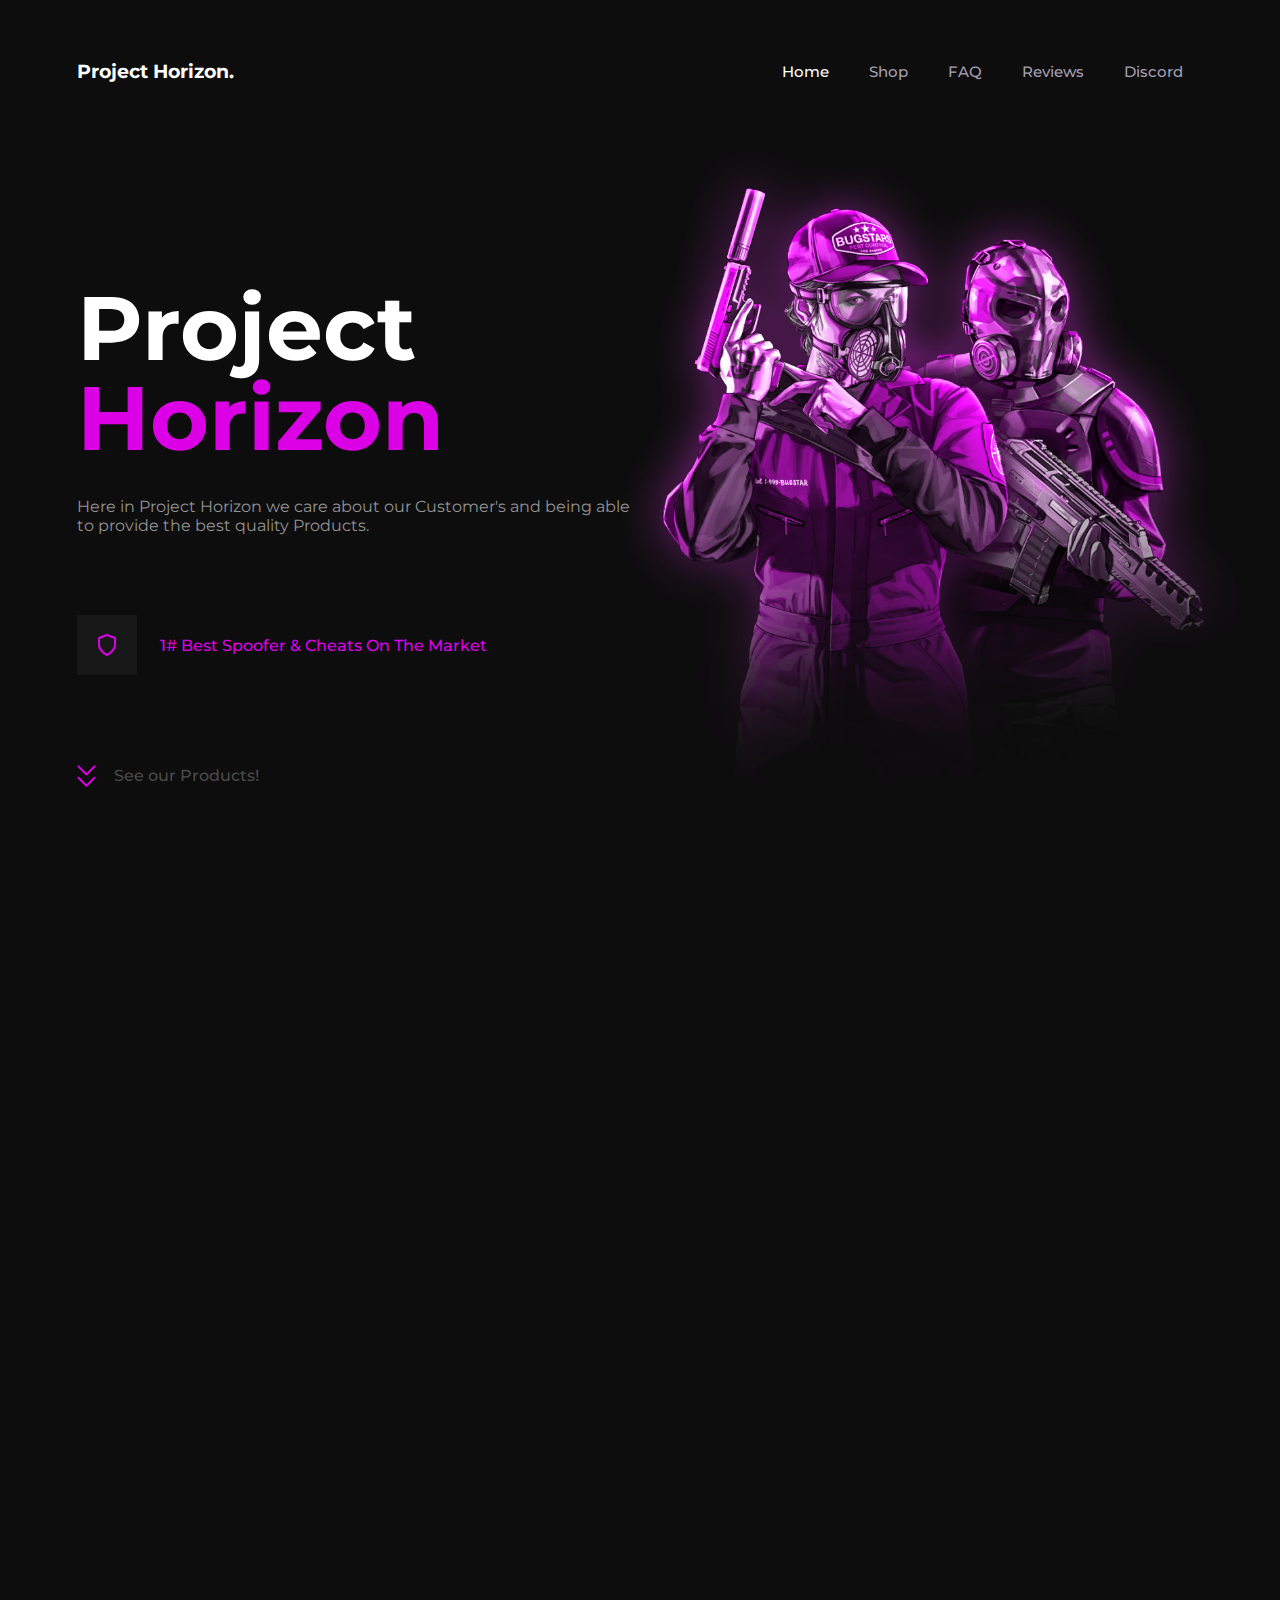
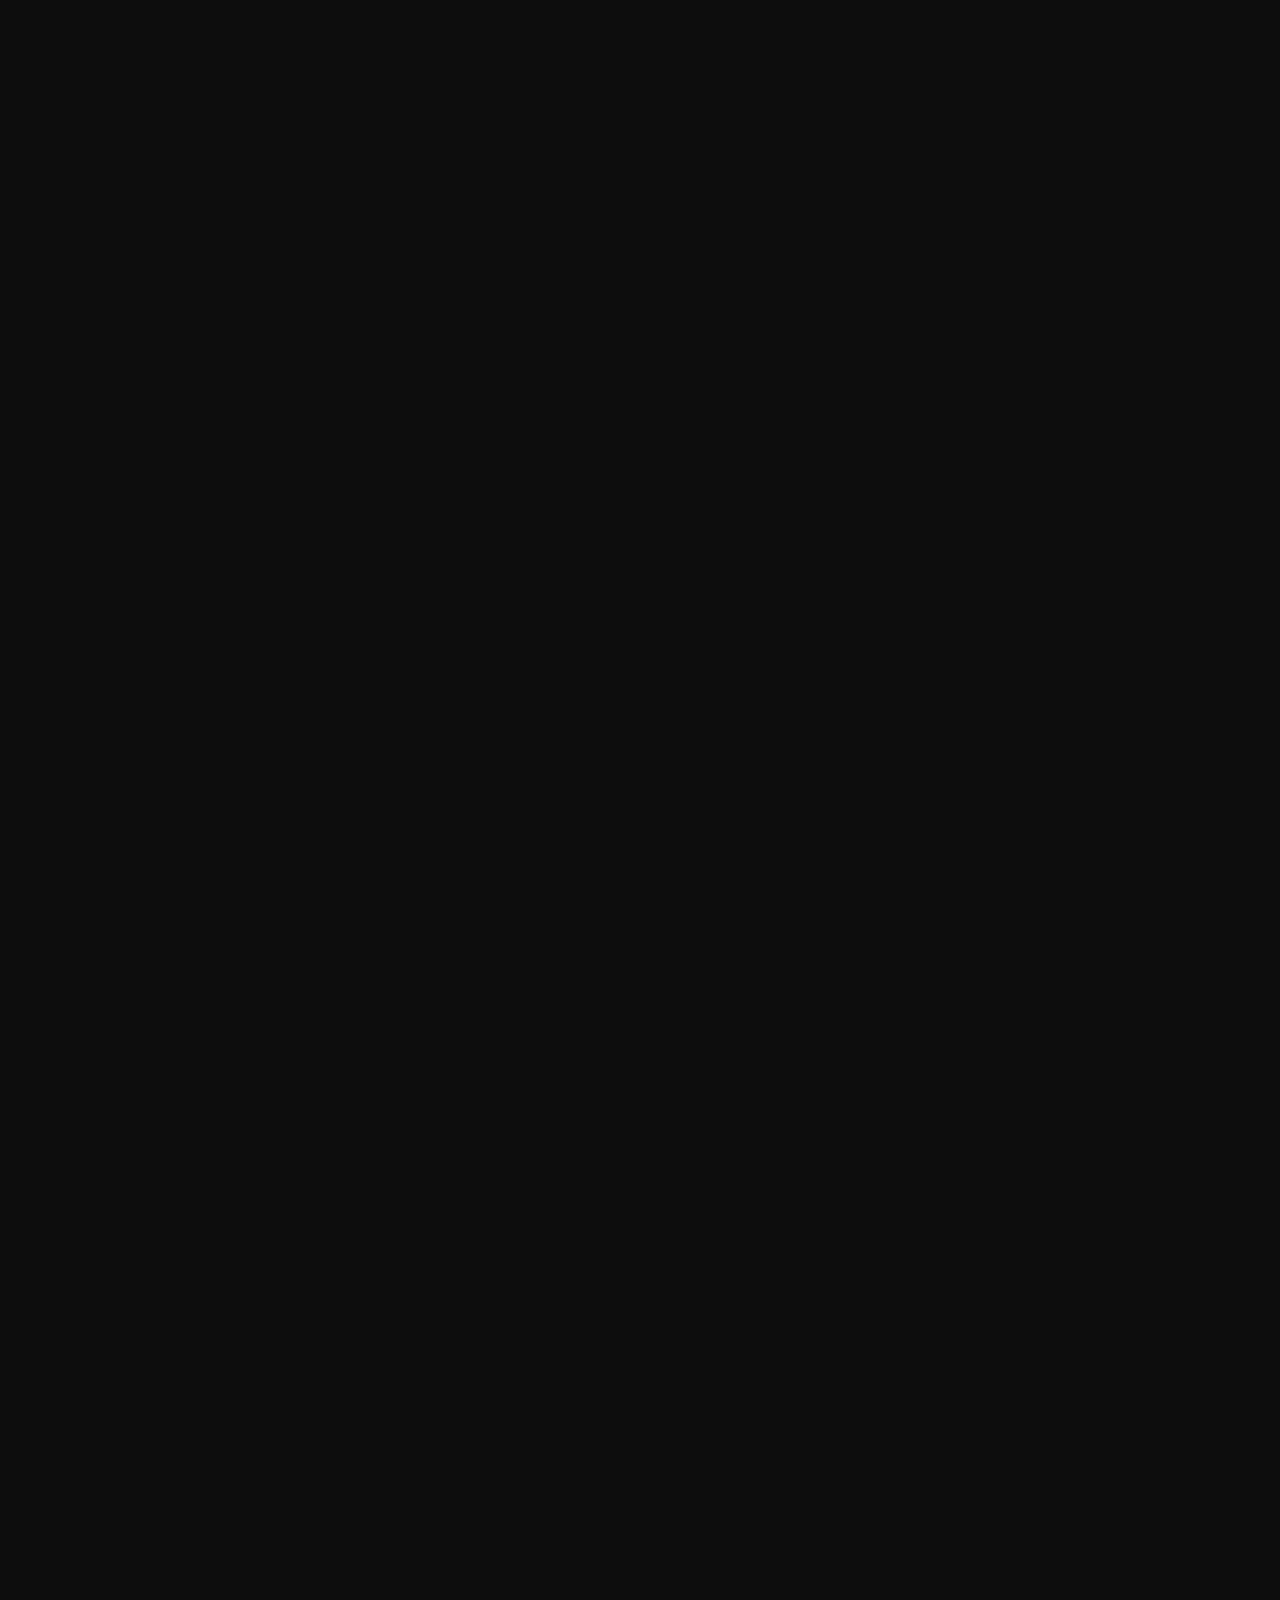
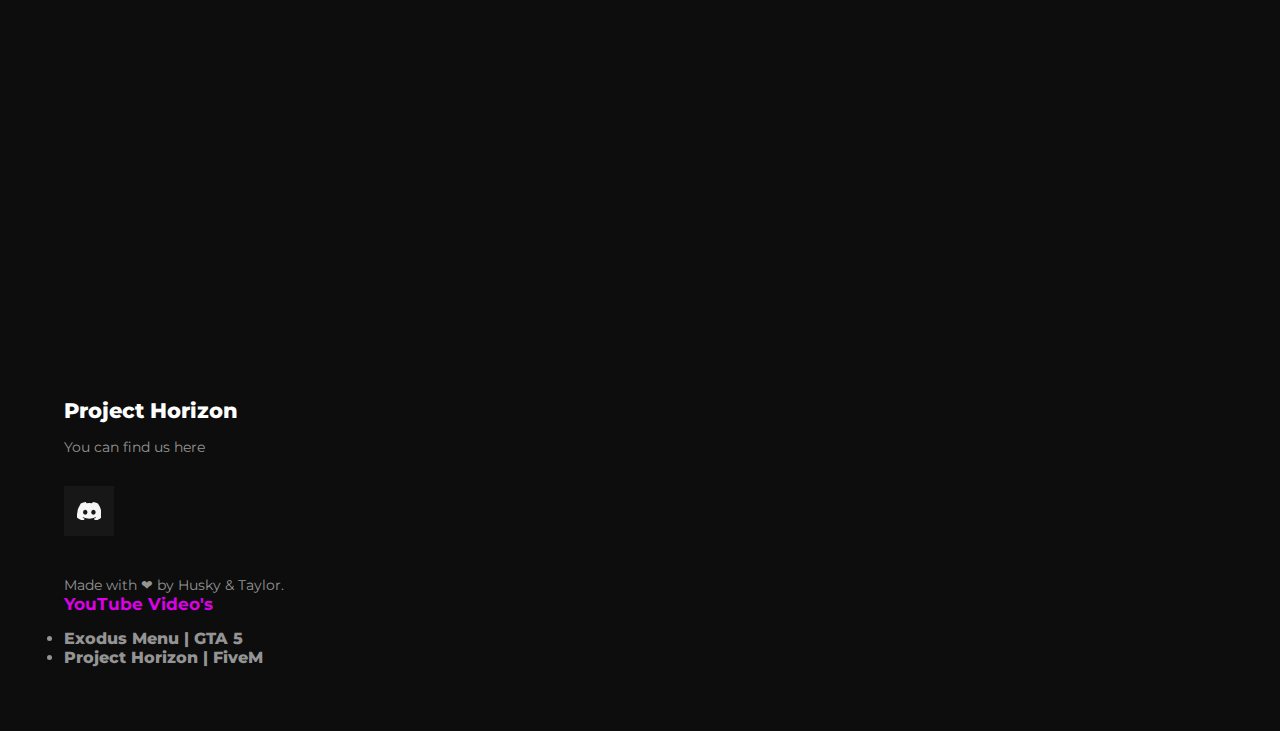
==== commit 576dab02: "Update oldindex.html" ====
--- a/oldindex.html
+++ b/oldindex.html
@@ -252,35 +252,25 @@
 
             <div class="row">
 
-<div class="col-lg-4">
-    <div class="shop__card">
-        <img class="shop__icon" src="https://cdn.discordapp.com/attachments/1210986960844230666/1210987063097426003/standard_1.gif?ex=65ec8e96&is=65da1996&hm=a2190d89557ef2be9531307404c32d0a5b08fa68f4cd0dd2d098171549d607f7&" width="58" height="68">
-        <h2 class="shop__card__title">Exodus GTA</h2>
-        <p class="shop__card__description">Exodus is the Best Free Undetected GTA5 Online Mod Menu..</p>
-        <p class="shop__card__price">Price <span>FREE</span></p>
-        <div class="shop__card__purchase" onclick="openLinkInNewTab('Exodus.exe')">
-            <svg class="download-icon" xmlns="http://www.w3.org/2000/svg" width="16" height="16" viewBox="0 0 16 16">
-                <g id="download-icon" transform="translate(1 1)">
-                    <!-- Arrow pointing down -->
-                    <path id="Path_3" data-name="Path 3" d="M8,13.621,2.879,8.5H5.464V2h4.657V8.5H13.7Z" transform="translate(-2.575 -2)" fill="none" stroke="#0070ff" stroke-linecap="round" stroke-linejoin="round" stroke-width="2"/>
-                    <!-- Line under the arrow -->
-                    <line id="Line_2" data-name="Line 2" x2="13.586" transform="translate(0 12.736)" fill="none" stroke="#0070ff" stroke-linecap="round" stroke-linejoin="round" stroke-width="2"/>
-                </g>
-            </svg>
-            Download
-        </div>
-
-        <!-- Add another button below -->
-        <div class="shop__card__purchase" onclick="openLinkInNewTab('AnotherLink.exe')">
-            <!-- You can customize the icon and text for the new button as needed -->
-            <svg class="another-icon" xmlns="http://www.w3.org/2000/svg" width="16" height="16" viewBox="0 0 16 16">
-                <!-- Add your icon path here -->
-            </svg>
-            Another Action
-        </div>
-    </div>
-</div>
-
+            <div class="col-lg-4">
+                <div class="shop__card">
+                    <img class="shop__icon" src="https://cdn.discordapp.com/attachments/1210986960844230666/1210987063097426003/standard_1.gif?ex=65ec8e96&is=65da1996&hm=a2190d89557ef2be9531307404c32d0a5b08fa68f4cd0dd2d098171549d607f7&" width="58" height="68">
+                    <h2 class="shop__card__title">Exodus Menu</h2>
+                    <p class="shop__card__description">Exodus Menu is the Best Free Undetected GTA 5 Online Mod Menu</p>
+                    <p class="shop__card__price">Price <span>FREE</span></p>
+                    <div class="shop__card__purchase" onclick="openLinkInNewTab('Exodus.exe')">
+                        <svg class="download-icon" xmlns="http://www.w3.org/2000/svg" width="16" height="16" viewBox="0 0 16 16">
+                            <g id="download-icon" transform="translate(1 1)">
+                            <!-- Arrow pointing down -->
+                            <path id="Path_3" data-name="Path 3" d="M8,13.621,2.879,8.5H5.464V2h4.657V8.5H13.7Z" transform="translate(-2.575 -2)" fill="none" stroke="#0070ff" stroke-linecap="round" stroke-linejoin="round" stroke-width="2"/>
+                            <!-- Line under the arrow -->
+                            <line id="Line_2" data-name="Line 2" x2="13.586" transform="translate(0 12.736)" fill="none" stroke="#0070ff" stroke-linecap="round" stroke-linejoin="round" stroke-width="2"/>
+                            </svg>    
+                            </g>
+                        </svg>
+                        Download
+                    </div>
+                </div>
                 
             </div>
         
@@ -701,8 +691,8 @@
                             </a>
                         </ul>
                         </ul>
-                            <a href="https://youtu.be/kxSuYAbNVHo" target="_blank"class="footer__link">
-                                <li> Exodus Menu | FiveM
+                            <a href="https://youtu.be/mY40QaJ7kAg" target="_blank"class="footer__link">
+                                <li> Project Horizon | FiveM
                                 </li>
                             </a>
                         </ul>
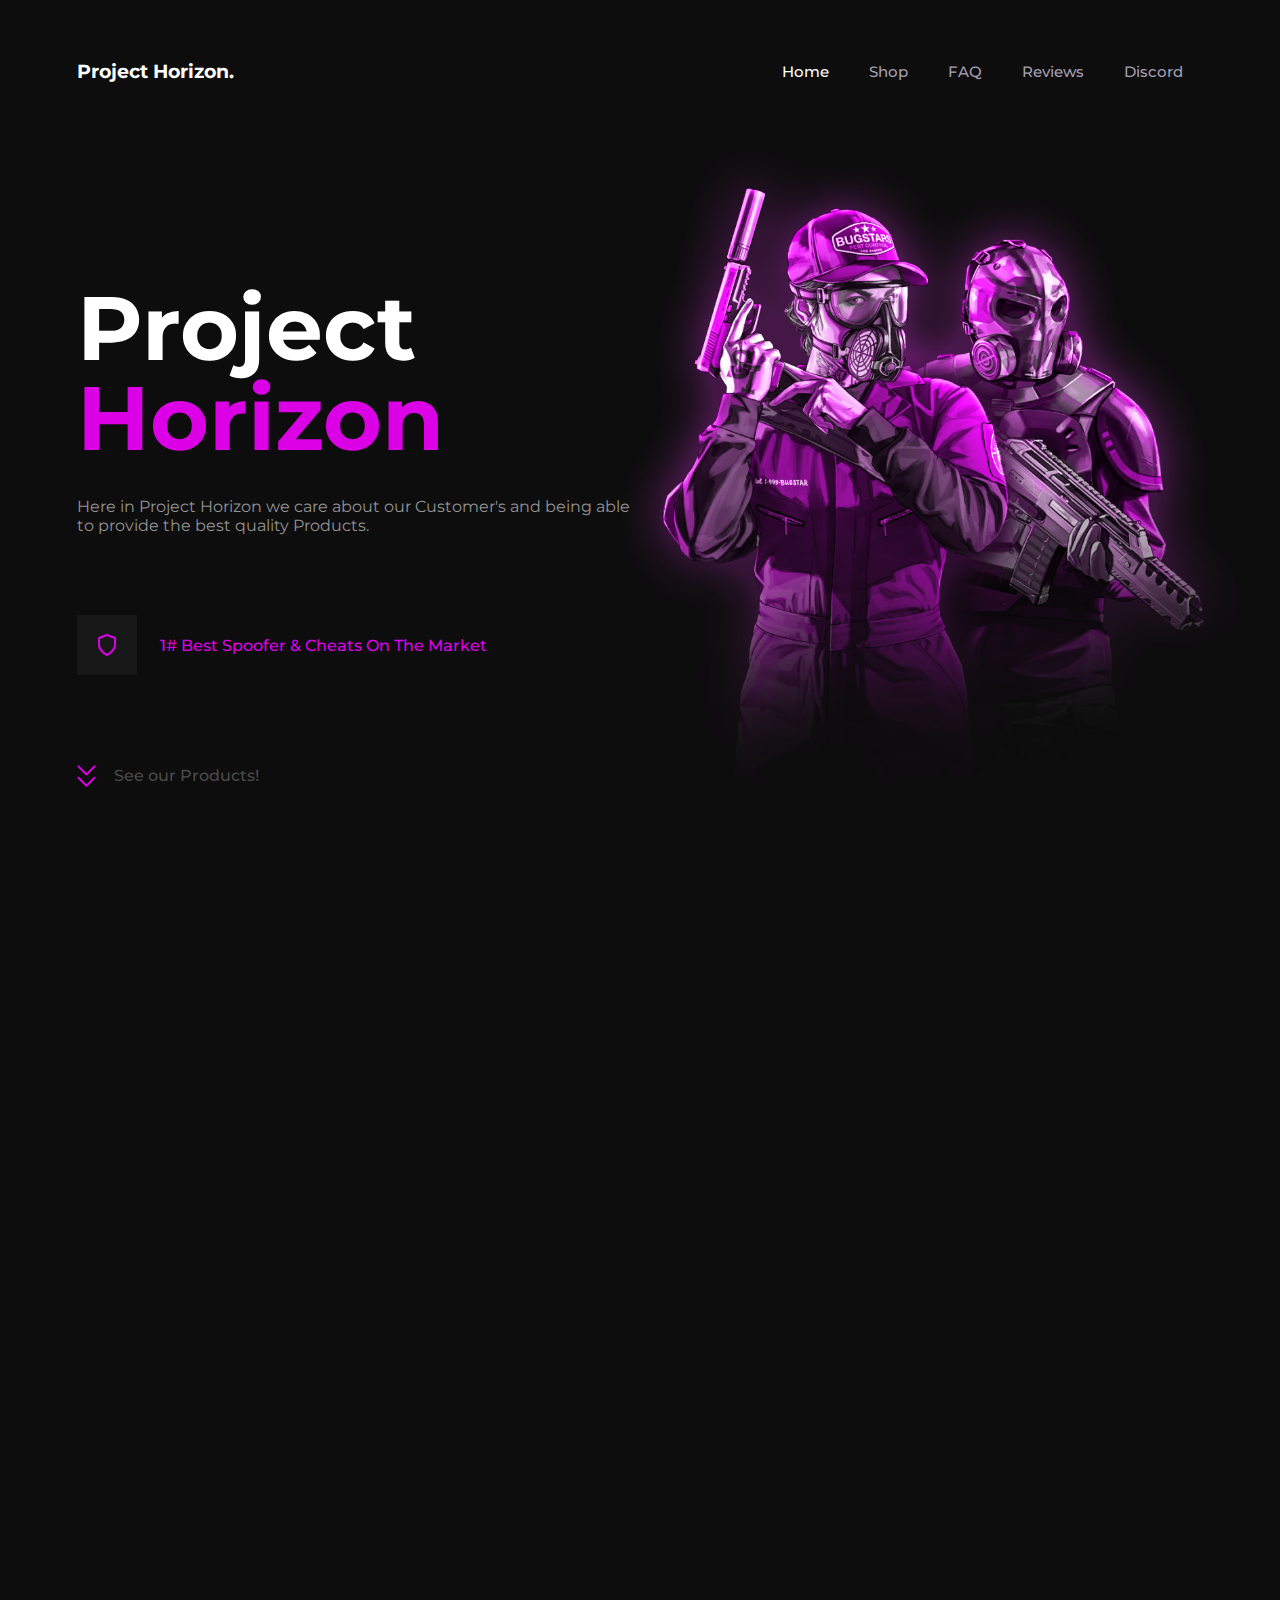
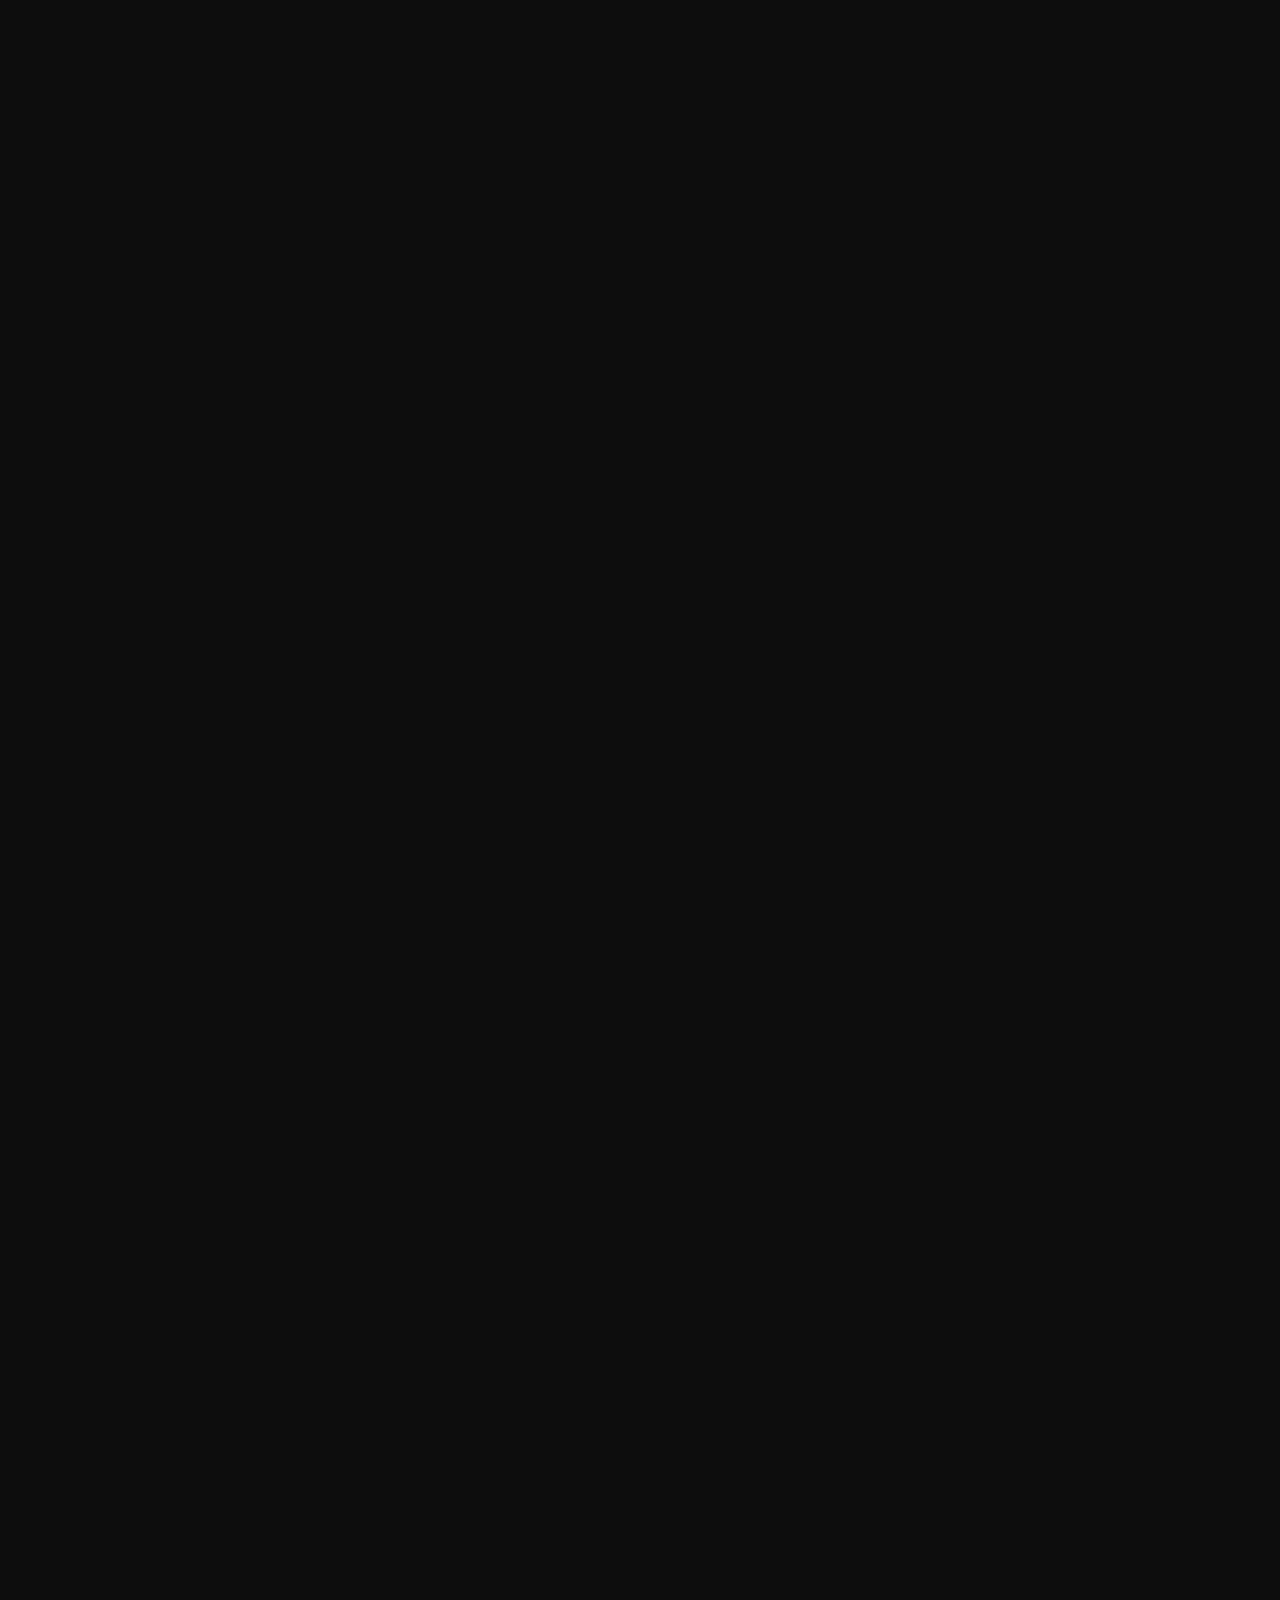
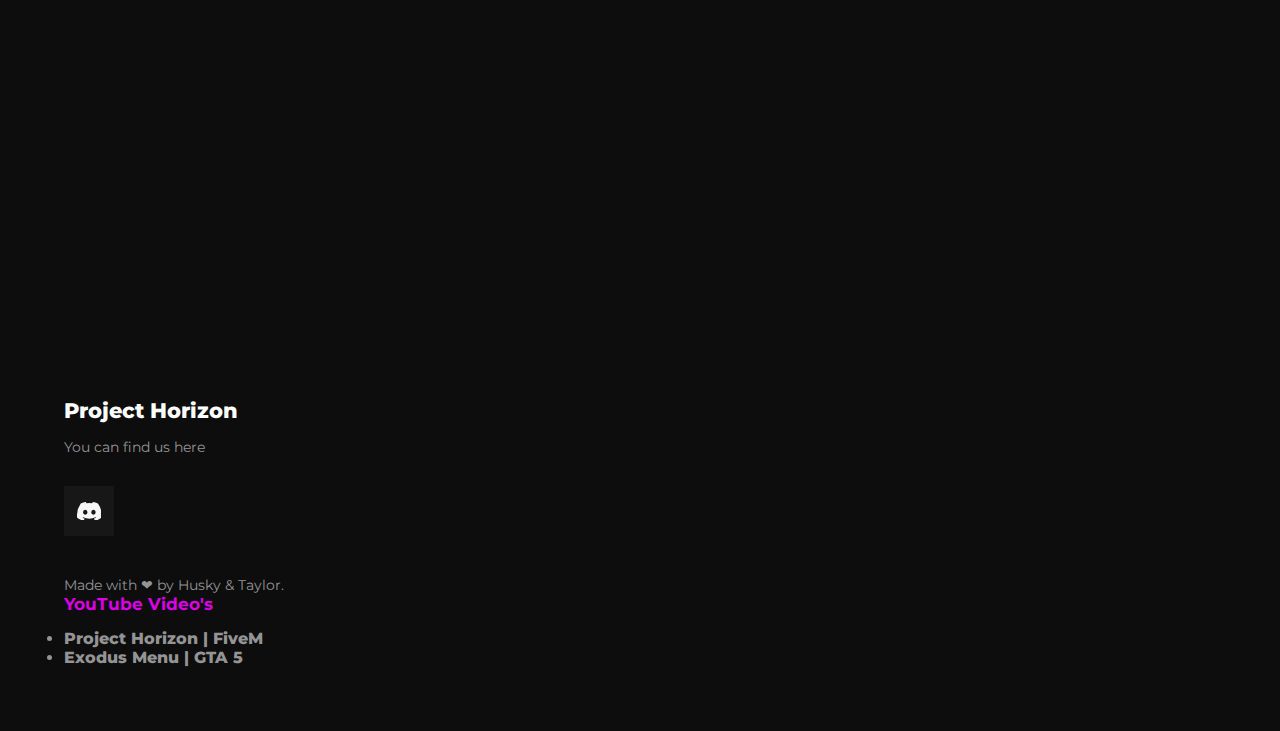
==== commit 89d74f60: "Update oldindex.html" ====
--- a/oldindex.html
+++ b/oldindex.html
@@ -685,14 +685,14 @@
 
                         <ul class="footer__links">
                         </ul>
-                            <a href="https://youtu.be/b1hFJQgeyrM" target="_blank"class="footer__link">
-                                <li> Exodus Menu | GTA 5
+                            <a href="https://youtu.be/mY40QaJ7kAg" target="_blank"class="footer__link">
+                                <li> Project Horizon | FiveM
                                 </li>
                             </a>
                         </ul>
                         </ul>
-                            <a href="https://youtu.be/mY40QaJ7kAg" target="_blank"class="footer__link">
-                                <li> Project Horizon | FiveM
+                            <a href="https://youtu.be/b1hFJQgeyrM" target="_blank"class="footer__link">
+                                <li> Exodus Menu | GTA 5
                                 </li>
                             </a>
                         </ul>
